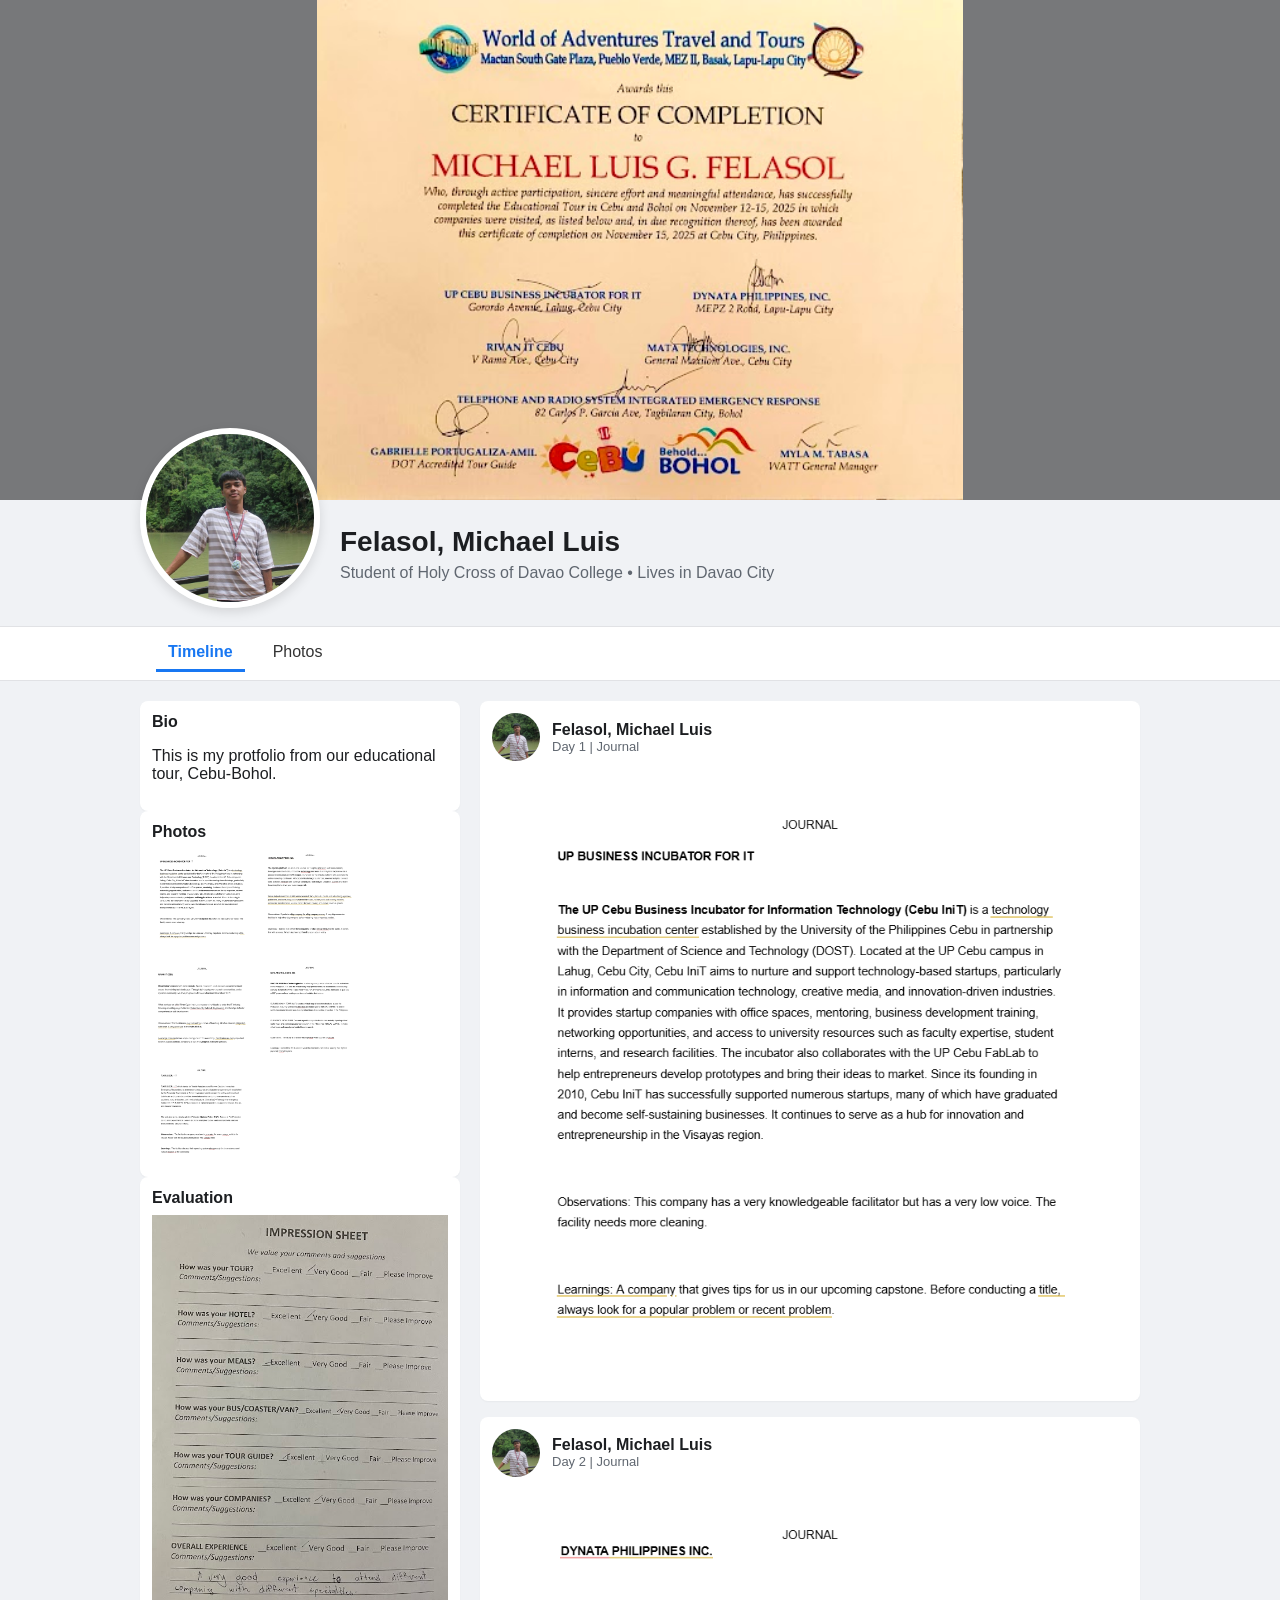
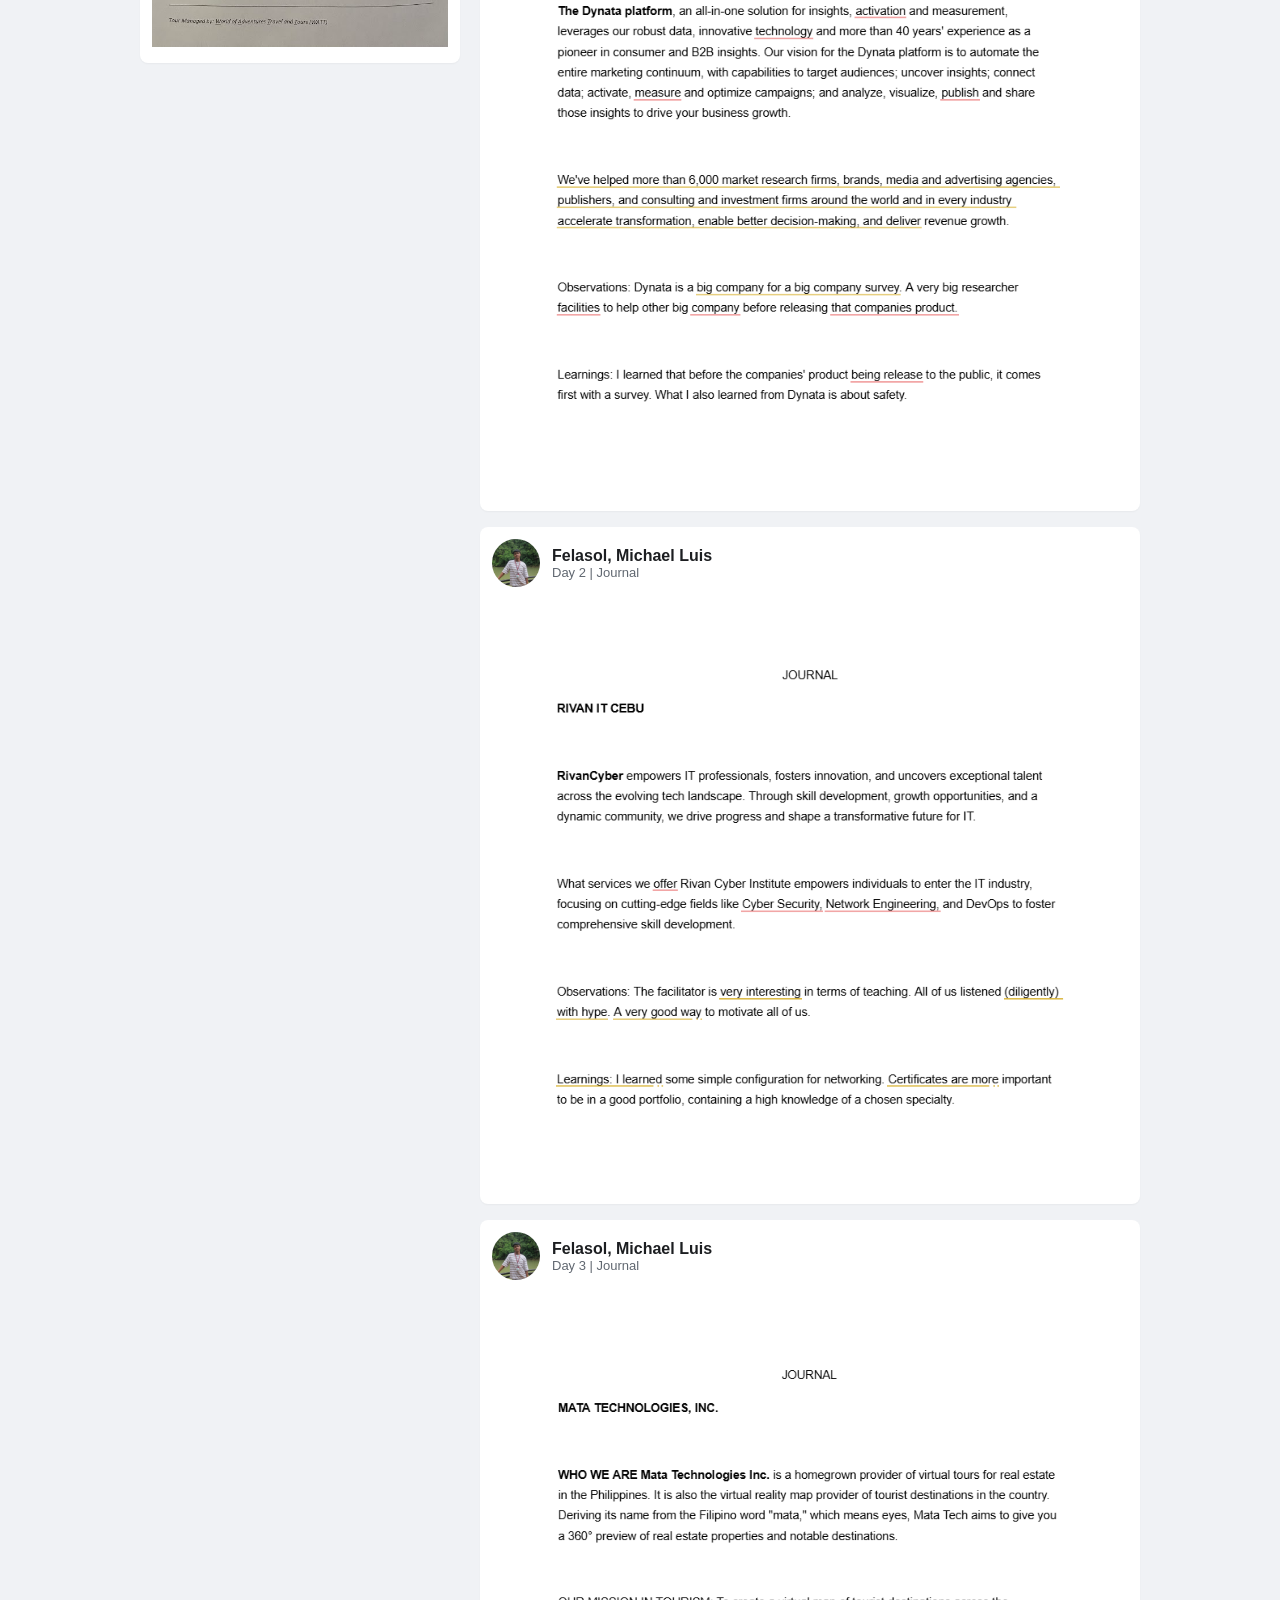
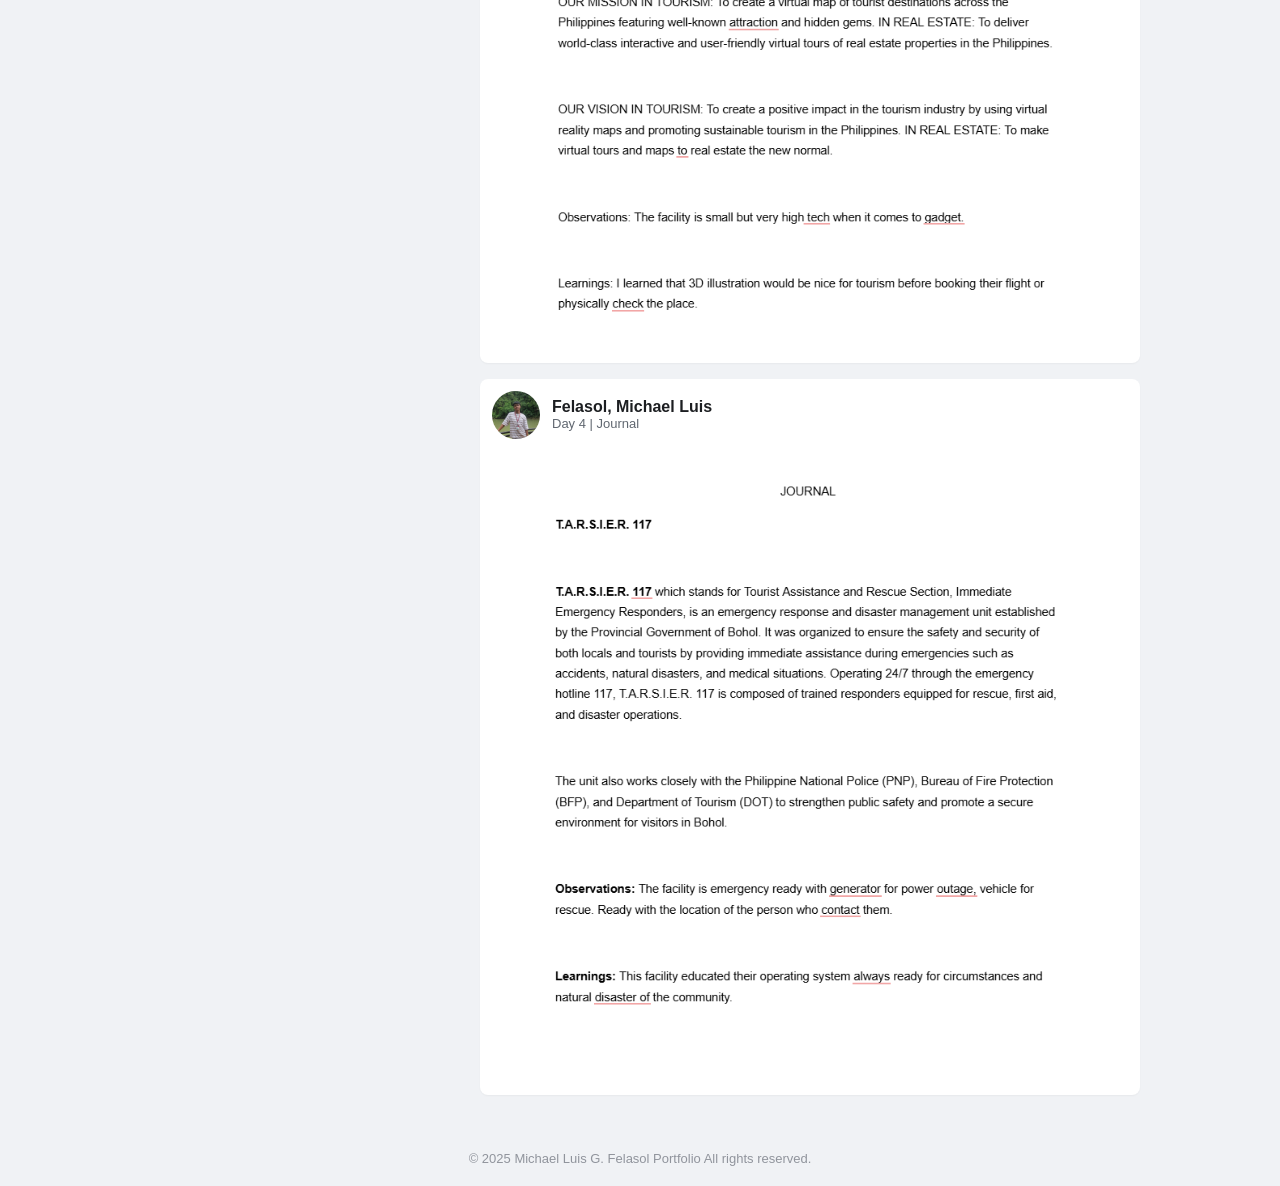
==== index.html @ e7bb6919 "first commit" ====
<!DOCTYPE html>
<html lang="en">
<head>
  <meta charset="UTF-8">
  <meta http-equiv="X-UA-Compatible" content="IE=edge">
  <meta name="viewport" content="width=device-width, initial-scale=1.0">
  <title>Profile — Adv Portfolio</title>
  <link rel="stylesheet" href="styles.css">
  <meta name="color-scheme" content="light">
</head>
<body>

  <div class="cover" id="coverContainer">
    <img src="images/certificate.jpg" alt="Cover Photo" style="cursor: pointer;">
  </div>

  <div id="imageModal" class="image-modal hidden">
    <button id="closeImage" class="close-btn">×</button>
    <img id="modalImage" src="" alt="Full size image">
  </div>

  <div class="profile-header container">
    <img class="avatar" src="images/profile_pic.jpg" alt="Profile picture">
    <div class="profile-meta">
      <h1 class="profile-name">Felasol, Michael Luis</h1>
      <p class="profile-sub">Student of Holy Cross of Davao College • Lives in Davao City</p>
      <div class="profile-actions">
      </div>
    </div>
  </div>

  <nav class="profile-nav">
    <div class="container">
      <ul>
        <li class="active">Timeline</li>
        <li><a href="photos.html" style="color: inherit; text-decoration: none;">Photos</a></li>
      </ul>
    </div>
  </nav>

  <main class="container content">
    <aside class="left-col">
      <section class="card intro">
        <h3>Bio</h3>
        <p>This is my protfolio from our educational tour, Cebu-Bohol.</p>
      </section>

      <section class="card photos">
        <h3>Photos</h3>
        <div class="photos-grid">
          <img src="images/journal/journal (1).png" alt="Journal 1">
          <img src="images/journal/journal (2).png" alt="Journal 2">
          <img src="images/journal/journal (3).png" alt="Journal 3">
          <img src="images/journal/journal (4).png" alt="Journal 4">
          <img src="images/journal/journal (5).png" alt="Journal 5">
        </div>
      </section>

      <div class="card">
        <h3>Evaluation</h3>
        <img src="images/evaluation.jpg" alt="Evaluation" style="width: 100%; height: auto;">
      </div>
    </aside>

    <section class="main-col">
      <div class="card post">
        <div class="post-header">
          <img class="post-avatar" src="images/profile_pic.jpg" alt="avatar">
          <div>
            <strong>Felasol, Michael Luis</strong>
            <div class="muted">Day 1 | Journal</div>
          </div>
        </div>
        <div class="post-body">
          <img class="post-image" src="images/journal/journal (1).png" alt="post image">
        </div>
      </div>

      <div class="card post">
        <div class="post-header">
          <img class="post-avatar" src="images/profile_pic.jpg" alt="avatar">
          <div>
            <strong>Felasol, Michael Luis</strong>
            <div class="muted">Day 2 | Journal</div>
          </div>
        </div>
        <div class="post-body">
          <img class="post-image" src="images/journal/journal (2).png" alt="post image">
        </div>
      </div>
      
      <div class="card post">
        <div class="post-header">
          <img class="post-avatar" src="images/profile_pic.jpg" alt="avatar">
          <div>
            <strong>Felasol, Michael Luis</strong>
            <div class="muted">Day 2 | Journal</div>
          </div>
        </div>
        <div class="post-body">
          <img class="post-image" src="images/journal/journal (3).png" alt="post image">
        </div>
      </div>

      <div class="card post">
        <div class="post-header">
          <img class="post-avatar" src="images/profile_pic.jpg" alt="avatar">
          <div>
            <strong>Felasol, Michael Luis</strong>
            <div class="muted">Day 3 | Journal</div>
          </div>
        </div>
        <div class="post-body">
          <img class="post-image" src="images/journal/journal (4).png" alt="post image">
        </div>
      </div>

      <div class="card post">
        <div class="post-header">
          <img class="post-avatar" src="images/profile_pic.jpg" alt="avatar">
          <div>
            <strong>Felasol, Michael Luis</strong>
            <div class="muted">Day 4 | Journal</div>
          </div>
        </div>
        <div class="post-body">
          <img class="post-image" src="images/journal/journal (5).png" alt="post image">
        </div>
      </div>


  
    </section>
  </main>

  <footer class="container footer muted">© 2025 Michael Luis G. Felasol Portfolio All rights reserved.</footer>

  <script>
    const images = document.querySelectorAll('img');
    const imageModal = document.getElementById('imageModal');
    const modalImage = document.getElementById('modalImage');
    const closeImageBtn = document.getElementById('closeImage');

    images.forEach(img => {
      img.style.cursor = 'pointer';
      img.addEventListener('click', function(e) {
        e.preventDefault();
        modalImage.src = this.src;
        imageModal.classList.remove('hidden');
        document.body.style.overflow = 'hidden';
      });
    });

    closeImageBtn.addEventListener('click', function() {
      imageModal.classList.add('hidden');
      document.body.style.overflow = 'auto';
    });

    imageModal.addEventListener('click', function(e) {
      if (e.target === imageModal) {
        imageModal.classList.add('hidden');
        document.body.style.overflow = 'auto';
      }
    });
    const params = new URLSearchParams(window.location.search);
    const imageParam = params.get('image');
    if (imageParam) {
      modalImage.src = decodeURIComponent(imageParam);
      imageModal.classList.remove('hidden');
      document.body.style.overflow = 'hidden';
    }
  </script>
</body>
</html>
---- styles.css ----
/* Reset and base */
* {
  box-sizing: border-box;
}

html,
body {
  margin: 0;
  padding: 0;
  font-family: -apple-system, BlinkMacSystemFont, 'Segoe UI', Roboto, 'Helvetica Neue', Arial;
  color: #1c1e21;
  background: #f0f2f5;
}

.container {
  max-width: 1000px;
  margin: 0 auto;
  padding: 0 16px;
}

/* Cover */
.cover {
  height: 500px;
  overflow: hidden;
  background: rgba(0, 0, 0, 0.5);
}

.cover img {
  width: 100%;
  height: 100%;
  display: block;
  object-fit: contain;
}

/* Image modal */
.image-modal {
  position: fixed;
  top: 0;
  left: 0;
  width: 100%;
  height: 100%;
  background: rgba(0, 0, 0, 0.95);
  display: flex;
  align-items: center;
  justify-content: center;
  z-index: 999;
}

.image-modal.hidden {
  display: none;
}

.image-modal img {
  max-width: 90vw;
  max-height: 90vh;
  object-fit: cover;
}

.close-btn {
  position: absolute;
  top: 20px;
  right: 20px;
  background: none;
  border: none;
  color: #fff;
  font-size: 32px;
  cursor: pointer;
  z-index: 1000;
  width: 40px;
  height: 40px;
  display: flex;
  align-items: center;
  justify-content: center;
}

/* Profile header */
.profile-header {
  display: flex;
  align-items: flex-end;
  gap: 20px;
  padding: 18px 0;
  position: relative;
}

.profile-header .avatar {
  width: 180px;
  height: 180px;
  border-radius: 50%;
  border: 6px solid #fff;
  margin-top: -90px;
  box-shadow: 0 4px 12px rgba(0, 0, 0, 0.12);
  object-fit: cover;
}

.profile-meta {
  padding-bottom: 14px;
}

.profile-name {
  margin: 0;
  font-size: 28px;
}

.profile-sub {
  margin: 6px 0 12px;
  color: #606770;
}

.profile-actions {
  display: flex;
  gap: 8px;
}

.btn {
  padding: 8px 12px;
  border-radius: 6px;
  border: 1px solid rgba(0, 0, 0, 0.08);
  background: #e9ebee;
  cursor: pointer;
}

.btn.ghost {
  background: transparent;
  border: 1px solid rgba(0, 0, 0, 0.08);
}

/* Profile nav */
.profile-nav {
  border-top: 1px solid #e1e2e5;
  border-bottom: 1px solid #e1e2e5;
  background: #fff;
}

.profile-nav ul {
  list-style: none;
  margin: 0;
  padding: 8px 0;
  display: flex;
  gap: 16px;
}

.profile-nav li {
  padding: 8px 12px;
  cursor: pointer;
  color: #333;
}

.profile-nav li.active {
  border-bottom: 3px solid #1877f2;
  color: #1877f2;
  font-weight: 600;
}

/* Layout */
.content {
  display: grid;
  grid-template-columns: 320px 1fr;
  gap: 20px;
  padding: 20px 0;
  align-items: start;
}

.left-col {
  position: sticky;
  top: 0;
}

.left-col .card,
.main-col .card {
  background: #fff;
  border-radius: 8px;
  padding: 12px;
  box-shadow: 0 1px 2px rgba(0, 0, 0, 0.04);
}

.card h3 {
  margin: 0 0 8px;
  font-size: 16px;
}

.photos-grid {
  display: flex;
  gap: 8px;
  flex-wrap: wrap;
}

.photos-grid img {
  width: 100px;
  height: 100px;
  object-fit: cover;
  border-radius: 6px;
}

/* Posts */
.post {
  margin-bottom: 16px;
}

.post-header {
  display: flex;
  gap: 12px;
  align-items: center;
}

.post-avatar {
  width: 48px;
  height: 48px;
  border-radius: 50%;
  object-fit: cover;
}

.muted {
  color: #606770;
  font-size: 13px;
}

.post-body {
  margin-top: 10px;
}

.post-image {
  width: 100%;
  margin-top: 10px;
  border-radius: 6px;
}

/* Footer */
.footer {
  text-align: center;
  padding: 20px 0;
  color: #90949c;
  font-size: 13px;
}

/* Photos Page */
.photos-page {
  background: #f0f2f5;
  min-height: 100vh;
}

.photos-header {
  display: flex;
  justify-content: space-between;
  align-items: center;
  padding: 20px 0;
  border-bottom: 1px solid #e1e2e5;
  margin-bottom: 30px;
}

.photos-header h1 {
  margin: 0;
  font-size: 32px;
}

.back-link {
  color: #1877f2;
  text-decoration: none;
  font-size: 14px;
}

.back-link:hover {
  text-decoration: underline;
}

.photos-container {
  display: grid;
  grid-template-columns: repeat(auto-fill, minmax(250px, 1fr));
  gap: 20px;
  padding: 20px 0;
}

.photo-card {
  background: #fff;
  border-radius: 8px;
  overflow: hidden;
  box-shadow: 0 1px 2px rgba(0, 0, 0, 0.04);
  transition: transform 0.2s ease;
}

.photo-card:hover {
  transform: translateY(-4px);
  box-shadow: 0 4px 8px rgba(0, 0, 0, 0.1);
}

.photo-card img {
  width: 100%;
  height: 250px;
  object-fit: cover;
  display: block;
}

.photo-caption {
  padding: 12px;
  margin: 0;
  color: #1c1e21;
  font-size: 14px;
  font-weight: 500;
}

/* Album link: remove underline and inherit color */
.album-link,
.album-link:link,
.album-link:visited {
  text-decoration: none;
  color: inherit;
  display: block;
}

.album-link .photo-caption {
  text-decoration: none;
}

/* Folder styles */
.photo-folder {
  background: #fff;
  border-radius: 8px;
  overflow: hidden;
  box-shadow: 0 1px 2px rgba(0, 0, 0, 0.04);
  transition: all 0.2s ease;
}

.folder-header {
  display: flex;
  flex-direction: column;
  align-items: center;
  padding: 16px;
  cursor: pointer;
  transition: background 0.2s ease;
}

.folder-header:hover {
  background: #f0f2f5;
}

.folder-header img {
  width: 100%;
  height: 200px;
  object-fit: cover;
  border-radius: 4px;
  margin-bottom: 8px;
}

.folder-name {
  margin: 8px 0 0;
  color: #1c1e21;
  font-size: 14px;
  font-weight: 500;
}

.folder-icon {
  position: absolute;
  top: 8px;
  right: 8px;
  font-size: 24px;
}

.folder-content {
  padding: 16px;
  max-height: 500px;
  overflow-y: auto;
}

.folder-content.hidden {
  display: none;
}

.gallery-grid {
  display: grid;
  grid-template-columns: repeat(auto-fill, minmax(120px, 1fr));
  gap: 8px;
}

.gallery-grid img {
  width: 100%;
  height: 120px;
  object-fit: cover;
  border-radius: 4px;
  cursor: pointer;
  transition: transform 0.2s ease;
}

.gallery-grid img:hover {
  transform: scale(1.05);
}

/* Image Modal */
.image-modal {
  position: fixed;
  top: 0;
  left: 0;
  width: 100%;
  height: 100%;
  background: rgba(0, 0, 0, 0.95);
  display: flex;
  align-items: center;
  justify-content: center;
  z-index: 1000;
}

.image-modal.hidden {
  display: none;
}

.image-modal img {
  max-width: 90vw;
  max-height: 90vh;
  object-fit: contain;
}

/* Responsive */
@media (max-width: 980px) {
  .container {
    padding: 0 12px;
  }

  .content {
    grid-template-columns: 1fr;
  }

  .profile-header {
    flex-direction: row;
    gap: 12px;
  }

  .profile-header .avatar {
    width: 120px;
    height: 120px;
    margin-top: -60px;
  }
}

/* Back link button */
.back-link {
  display: inline-block;
  padding: 10px 20px;
  background: #4267b2;
  color: white;
  text-decoration: none !important;
  border-radius: 5px;
  font-weight: bold;
  transition: background 0.3s;
}

.back-link:hover {
  background: #365899;
}
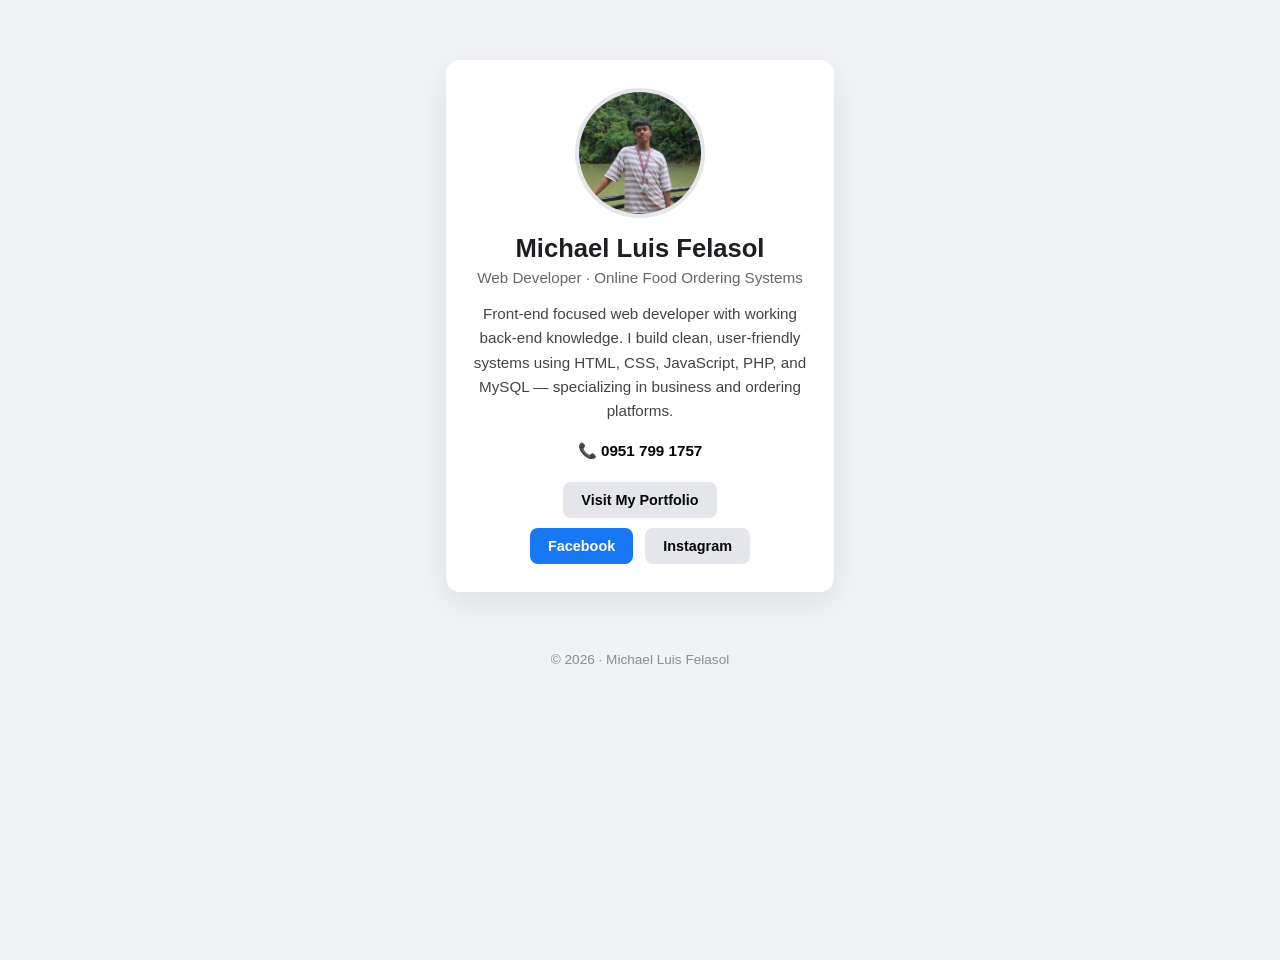
==== commit acdbbca3: "new commit" ====
--- a/index.html
+++ b/index.html
@@ -2,173 +2,70 @@
 <html lang="en">
 <head>
   <meta charset="UTF-8">
-  <meta http-equiv="X-UA-Compatible" content="IE=edge">
-  <meta name="viewport" content="width=device-width, initial-scale=1.0">
-  <title>Profile — Adv Portfolio</title>
-  <link rel="stylesheet" href="styles.css">
-  <meta name="color-scheme" content="light">
+  <title>Michael Luis Felasol</title>
+  <link rel="stylesheet" href="landing-style.css">
 </head>
 <body>
 
-  <div class="cover" id="coverContainer">
-    <img src="images/certificate.jpg" alt="Cover Photo" style="cursor: pointer;">
+  <div class="container">
+
+    <section class="modern-profile card">
+
+      <div class="modern-avatar-wrap">
+        <img
+          src="images/profile_pic.jpg"
+          alt="Profile Picture"
+          class="modern-avatar"
+        >
+      </div>
+
+      <h1 class="modern-name">Michael Luis Felasol</h1>
+      <p class="modern-role">
+        Web Developer · Online Food Ordering Systems
+      </p>
+
+      <p class="modern-bio">
+        Front-end focused web developer with working back-end knowledge.
+        I build clean, user-friendly systems using HTML, CSS, JavaScript,
+        PHP, and MySQL — specializing in business and ordering platforms.
+      </p>
+
+      <div class="modern-contact">
+        📞 <strong>0951 799 1757</strong>
+      </div>
+      <div style="margin-bottom: 10px;">
+        <a
+          href="home.html"
+          class="btn ghost modern-btn"
+        >
+          Visit My Portfolio
+        </a>
+      </div>
+      <div class="modern-actions">
+        <a
+          href="https://www.facebook.com/sktmancer.felasol"
+          target="_blank"
+          class="btn modern-btn"
+        >
+          Facebook
+        </a>
+
+        <a
+          href="https://www.instagram.com/felasolmichaelluis/"
+          target="_blank"
+          class="btn ghost modern-btn"
+        >
+          Instagram
+        </a>
+      </div>
+
+    </section>
+
   </div>
 
-  <div id="imageModal" class="image-modal hidden">
-    <button id="closeImage" class="close-btn">×</button>
-    <img id="modalImage" src="" alt="Full size image">
-  </div>
+  <footer class="footer">
+    © 2026 · Michael Luis Felasol
+  </footer>
 
-  <div class="profile-header container">
-    <img class="avatar" src="images/profile_pic.jpg" alt="Profile picture">
-    <div class="profile-meta">
-      <h1 class="profile-name">Felasol, Michael Luis</h1>
-      <p class="profile-sub">Student of Holy Cross of Davao College • Lives in Davao City</p>
-      <div class="profile-actions">
-      </div>
-    </div>
-  </div>
-
-  <nav class="profile-nav">
-    <div class="container">
-      <ul>
-        <li class="active">Timeline</li>
-        <li><a href="photos.html" style="color: inherit; text-decoration: none;">Photos</a></li>
-      </ul>
-    </div>
-  </nav>
-
-  <main class="container content">
-    <aside class="left-col">
-      <section class="card intro">
-        <h3>Bio</h3>
-        <p>This is my protfolio from our educational tour, Cebu-Bohol.</p>
-      </section>
-
-      <section class="card photos">
-        <h3>Photos</h3>
-        <div class="photos-grid">
-          <img src="images/journal/journal (1).png" alt="Journal 1">
-          <img src="images/journal/journal (2).png" alt="Journal 2">
-          <img src="images/journal/journal (3).png" alt="Journal 3">
-          <img src="images/journal/journal (4).png" alt="Journal 4">
-          <img src="images/journal/journal (5).png" alt="Journal 5">
-        </div>
-      </section>
-
-      <div class="card">
-        <h3>Evaluation</h3>
-        <img src="images/evaluation.jpg" alt="Evaluation" style="width: 100%; height: auto;">
-      </div>
-    </aside>
-
-    <section class="main-col">
-      <div class="card post">
-        <div class="post-header">
-          <img class="post-avatar" src="images/profile_pic.jpg" alt="avatar">
-          <div>
-            <strong>Felasol, Michael Luis</strong>
-            <div class="muted">Day 1 | Journal</div>
-          </div>
-        </div>
-        <div class="post-body">
-          <img class="post-image" src="images/journal/journal (1).png" alt="post image">
-        </div>
-      </div>
-
-      <div class="card post">
-        <div class="post-header">
-          <img class="post-avatar" src="images/profile_pic.jpg" alt="avatar">
-          <div>
-            <strong>Felasol, Michael Luis</strong>
-            <div class="muted">Day 2 | Journal</div>
-          </div>
-        </div>
-        <div class="post-body">
-          <img class="post-image" src="images/journal/journal (2).png" alt="post image">
-        </div>
-      </div>
-      
-      <div class="card post">
-        <div class="post-header">
-          <img class="post-avatar" src="images/profile_pic.jpg" alt="avatar">
-          <div>
-            <strong>Felasol, Michael Luis</strong>
-            <div class="muted">Day 2 | Journal</div>
-          </div>
-        </div>
-        <div class="post-body">
-          <img class="post-image" src="images/journal/journal (3).png" alt="post image">
-        </div>
-      </div>
-
-      <div class="card post">
-        <div class="post-header">
-          <img class="post-avatar" src="images/profile_pic.jpg" alt="avatar">
-          <div>
-            <strong>Felasol, Michael Luis</strong>
-            <div class="muted">Day 3 | Journal</div>
-          </div>
-        </div>
-        <div class="post-body">
-          <img class="post-image" src="images/journal/journal (4).png" alt="post image">
-        </div>
-      </div>
-
-      <div class="card post">
-        <div class="post-header">
-          <img class="post-avatar" src="images/profile_pic.jpg" alt="avatar">
-          <div>
-            <strong>Felasol, Michael Luis</strong>
-            <div class="muted">Day 4 | Journal</div>
-          </div>
-        </div>
-        <div class="post-body">
-          <img class="post-image" src="images/journal/journal (5).png" alt="post image">
-        </div>
-      </div>
-
-
-  
-    </section>
-  </main>
-
-  <footer class="container footer muted">© 2025 Michael Luis G. Felasol Portfolio All rights reserved.</footer>
-
-  <script>
-    const images = document.querySelectorAll('img');
-    const imageModal = document.getElementById('imageModal');
-    const modalImage = document.getElementById('modalImage');
-    const closeImageBtn = document.getElementById('closeImage');
-
-    images.forEach(img => {
-      img.style.cursor = 'pointer';
-      img.addEventListener('click', function(e) {
-        e.preventDefault();
-        modalImage.src = this.src;
-        imageModal.classList.remove('hidden');
-        document.body.style.overflow = 'hidden';
-      });
-    });
-
-    closeImageBtn.addEventListener('click', function() {
-      imageModal.classList.add('hidden');
-      document.body.style.overflow = 'auto';
-    });
-
-    imageModal.addEventListener('click', function(e) {
-      if (e.target === imageModal) {
-        imageModal.classList.add('hidden');
-        document.body.style.overflow = 'auto';
-      }
-    });
-    const params = new URLSearchParams(window.location.search);
-    const imageParam = params.get('image');
-    if (imageParam) {
-      modalImage.src = decodeURIComponent(imageParam);
-      imageModal.classList.remove('hidden');
-      document.body.style.overflow = 'hidden';
-    }
-  </script>
 </body>
-</html>+</html>
--- a/landing-style.css
+++ b/landing-style.css
@@ -0,0 +1,137 @@
+/* RESET */
+* {
+  box-sizing: border-box;
+  margin: 0;
+  padding: 0;
+}
+
+/* BASE */
+html,
+body {
+  font-family: -apple-system, BlinkMacSystemFont, "Segoe UI", Roboto, Helvetica, Arial, sans-serif;
+  background: #f0f2f5;
+  color: #1c1e21;
+  min-height: 100vh;
+}
+
+/* LAYOUT */
+.container {
+  max-width: 420px;
+  margin: 60px auto;
+  padding: 0 16px;
+}
+
+/* CARD */
+.card {
+  background: #ffffff;
+  border-radius: 14px;
+  padding: 28px 24px;
+  box-shadow: 0 10px 30px rgba(0, 0, 0, 0.08);
+  text-align: center;
+}
+
+/* AVATAR */
+.modern-avatar-wrap {
+  display: flex;
+  justify-content: center;
+  margin-bottom: 16px;
+}
+
+.modern-avatar {
+  width: 130px;
+  height: 130px;
+  object-fit: cover;
+  border-radius: 50%;
+  border: 4px solid #e4e6eb;
+  background: #fff;
+}
+
+/* NAME & ROLE */
+.modern-name {
+  font-size: 1.6rem;
+  font-weight: 700;
+  margin-bottom: 6px;
+}
+
+.modern-role {
+  font-size: 0.95rem;
+  color: #65676b;
+  margin-bottom: 16px;
+}
+
+/* BIO */
+.modern-bio {
+  font-size: 0.95rem;
+  line-height: 1.6;
+  color: #444;
+  margin-bottom: 18px;
+}
+
+/* CONTACT */
+.modern-contact {
+  font-size: 0.95rem;
+  margin-bottom: 22px;
+  color: #050505;
+}
+
+/* ACTIONS */
+.modern-actions {
+  display: flex;
+  gap: 12px;
+  justify-content: center;
+}
+
+/* BUTTONS */
+.btn {
+  display: inline-block;
+  padding: 10px 18px;
+  font-size: 0.9rem;
+  font-weight: 600;
+  border-radius: 8px;
+  text-decoration: none;
+  cursor: pointer;
+  transition: all 0.2s ease;
+}
+
+.modern-btn {
+  background: #1877f2;
+  color: #fff;
+}
+
+.modern-btn:hover {
+  background: #166fe5;
+  transform: translateY(-1px);
+}
+
+/* GHOST BUTTON */
+.btn.ghost {
+  background: #e4e6eb;
+  color: #050505;
+}
+
+.btn.ghost:hover {
+  background: #d8dadf;
+}
+
+/* FOOTER */
+.footer {
+  text-align: center;
+  font-size: 0.85rem;
+  color: #8a8d91;
+  margin: 30px 0 20px;
+}
+
+/* RESPONSIVE */
+@media (max-width: 480px) {
+  .container {
+    margin-top: 40px;
+  }
+
+  .modern-actions {
+    flex-direction: column;
+  }
+
+  .btn {
+    width: 100%;
+  }
+}
